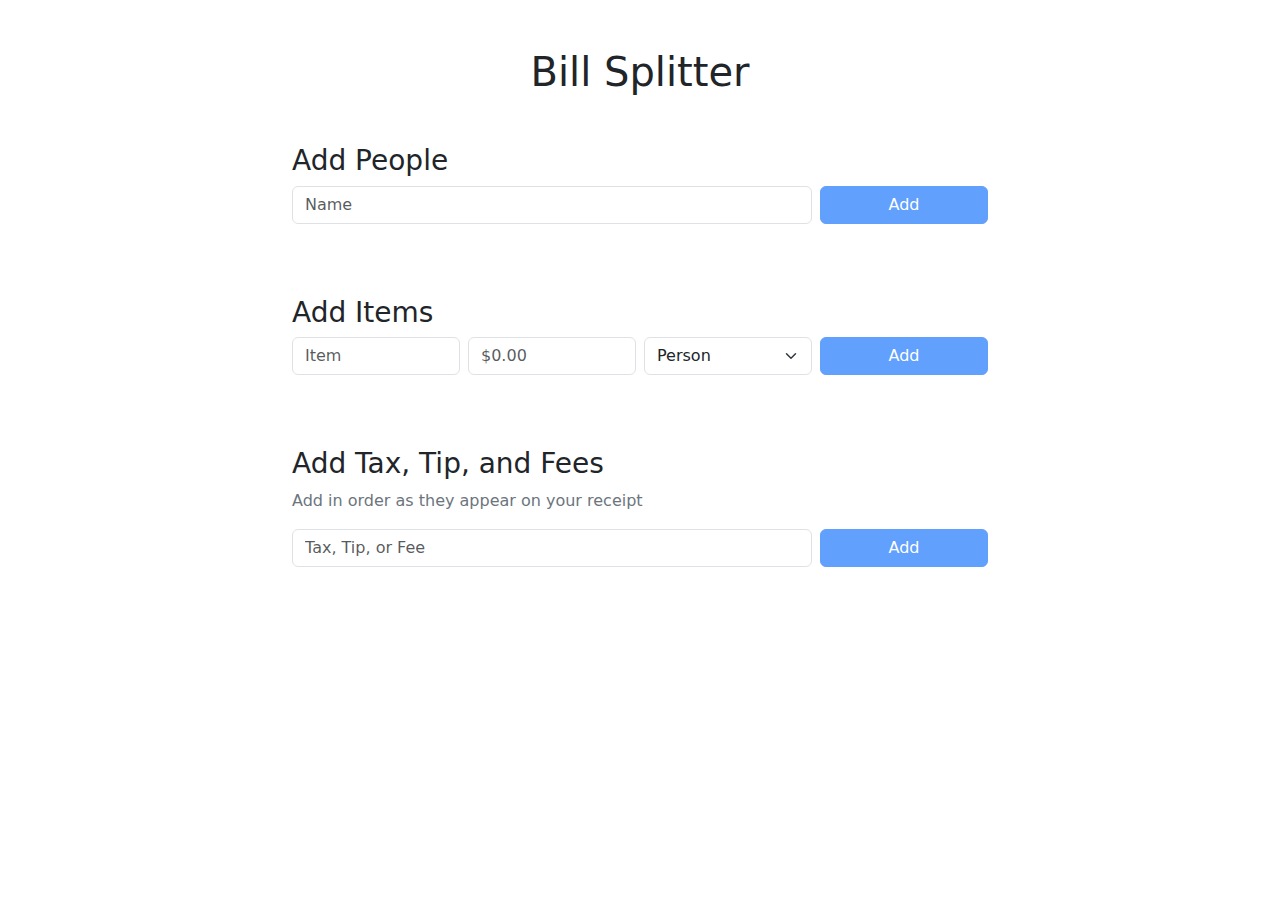
==== index.html @ c0d6cd59 "added input handling for the item cost field" ====
<!DOCTYPE html>
<html lang="en">
<head>
    <meta charset="UTF-8">
    <meta name="viewport" content="width=device-width, initial-scale=1.0">
    <title>Bill Splitter</title>
    <link href="https://cdn.jsdelivr.net/npm/bootstrap@5.3.0/dist/css/bootstrap.min.css" rel="stylesheet">
    <link href="styles.css" rel="stylesheet">
</head>
<body>
    <div class="container my-5 small-container">
        <header>
            <h1 class="text-center mb-5">Bill Splitter</h1>
        </header>
        <main>
            <form>
                <!-- People section -->
                <div class="mb-5">
                    <h3>Add People</h3>
                    <!-- Person row -->
                    <div class="mb-4 row g-2">
                        <div class="col-9">
                            <input type="text" class="form-control" id="person-name" placeholder="Name">
                        </div>
                        <div class="col-3">
                            <button type="button" class="btn btn-primary w-100" id="add-person" disabled>Add</button>
                        </div>
                    </div>
                    <!-- People List -->
                    <div>
                        <ul class="list-group" id="people-list"></ul>
                    </div>
                </div>
                <!-- Item section -->
                <div class="mb-5">
                    <h3>Add Items</h3>
                    <!-- Item row -->
                    <div class="mb-4 row g-2">
                        <div class="col-3">
                            <input type="text" class="form-control" id="item-name" placeholder="Item">
                        </div>
                        <div class="col-3">
                            <input type="text" inputmode="decimal" class="form-control" id="item-cost" placeholder="$0.00">
                        </div>
                        <div class="col-3">
                            <select class="form-select" id="item-owner">
                                <option value="" disabled selected>Person</option>
                            </select>
                        </div>
                        <div class="col-3">
                            <button type="button" class="btn btn-primary w-100" id="add-item" disabled>Add</button>
                        </div>
                    </div>
                    <!-- Item List -->
                    <div>
                        <ul class="list-group" id="item-list"></ul>
                    </div>
                </div>
                <!-- Item section -->
                <div class="mb-5">
                    <h3>Add Tax, Tip, and Fees</h3>
                    <p>Add in order as they appear on your receipt</p>
                    <!-- Tax/Tip/Fee row -->
                    <div class="mb-4 row g-2">
                        <div class="col-9">
                            <input type="text" class="form-control" id="tax-cost" placeholder="Tax, Tip, or Fee">
                        </div>
                        <div class="col-3">
                            <button type="button" class="btn btn-primary w-100" id="add-tax" disabled>Add</button>
                        </div>
                    </div>
                    <!-- Tax List -->
                    <div>
                        <ul class="list-group" id="tax-list"></ul>
                    </div>
                </div>
            </form>
        </main>
    <script src="https://cdn.jsdelivr.net/npm/bootstrap@5.3.0/dist/js/bootstrap.bundle.min.js"></script>
    <script src="script.js"></script>
</body>
</html>
---- styles.css ----
.small-container {
    max-width: 720px;
}

.person-name {
    display: inline-block;      /* Make it behave like a block-level element */
    max-width: calc(100% - 50px); /* Ensure space for the button */
    white-space: nowrap;        /* Prevent wrapping */
    overflow: hidden;           /* Hide overflowed text */
    text-overflow: ellipsis;    /* Add ellipsis for overflowed text */
}

p {
    color: #6c757d;
}
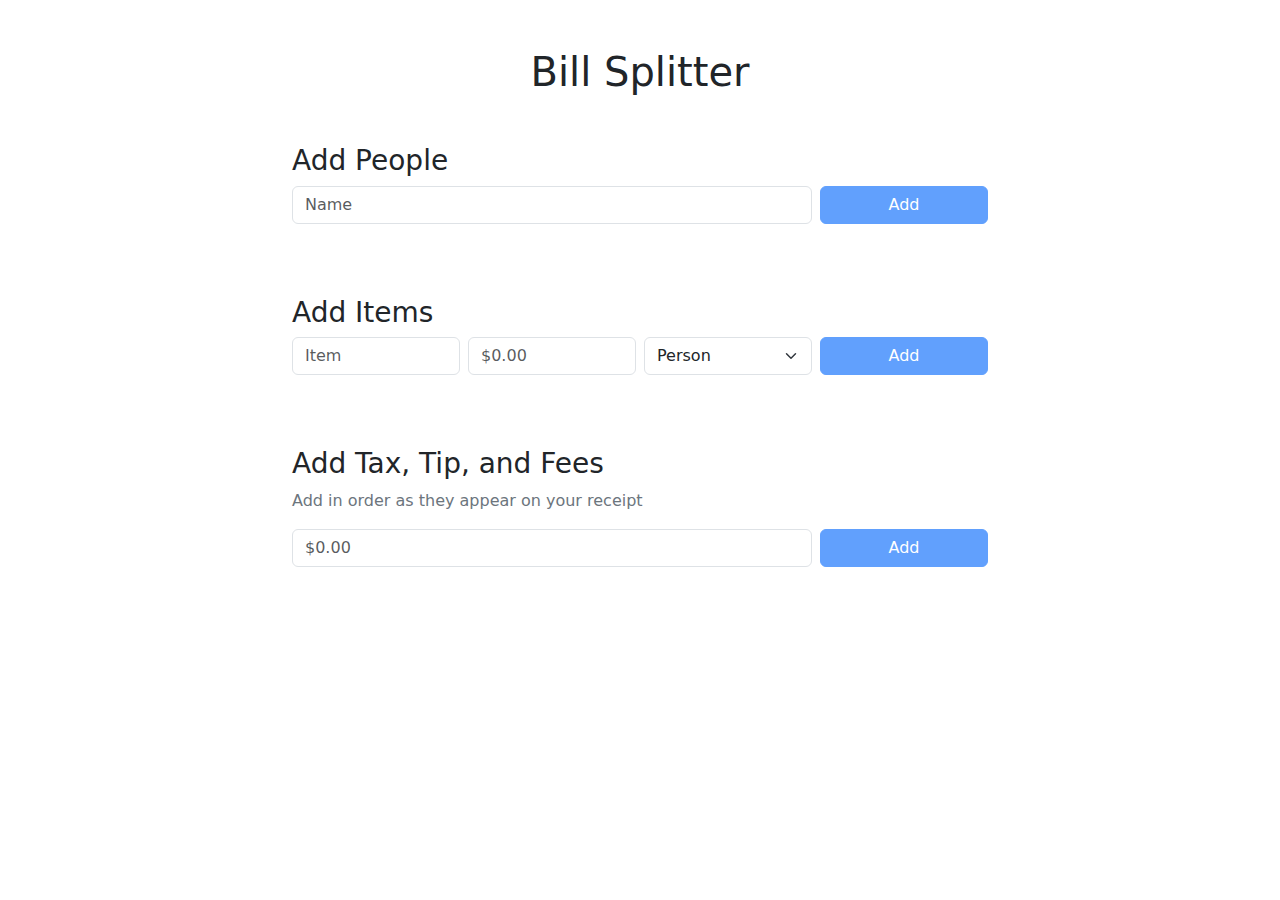
==== commit abf820cf: "force dollar format for tax field" ====
--- a/index.html
+++ b/index.html
@@ -63,7 +63,7 @@
                     <!-- Tax/Tip/Fee row -->
                     <div class="mb-4 row g-2">
                         <div class="col-9">
-                            <input type="text" class="form-control" id="tax-cost" placeholder="Tax, Tip, or Fee">
+                            <input type="text" class="form-control" id="tax-cost" placeholder="$0.00">
                         </div>
                         <div class="col-3">
                             <button type="button" class="btn btn-primary w-100" id="add-tax" disabled>Add</button>
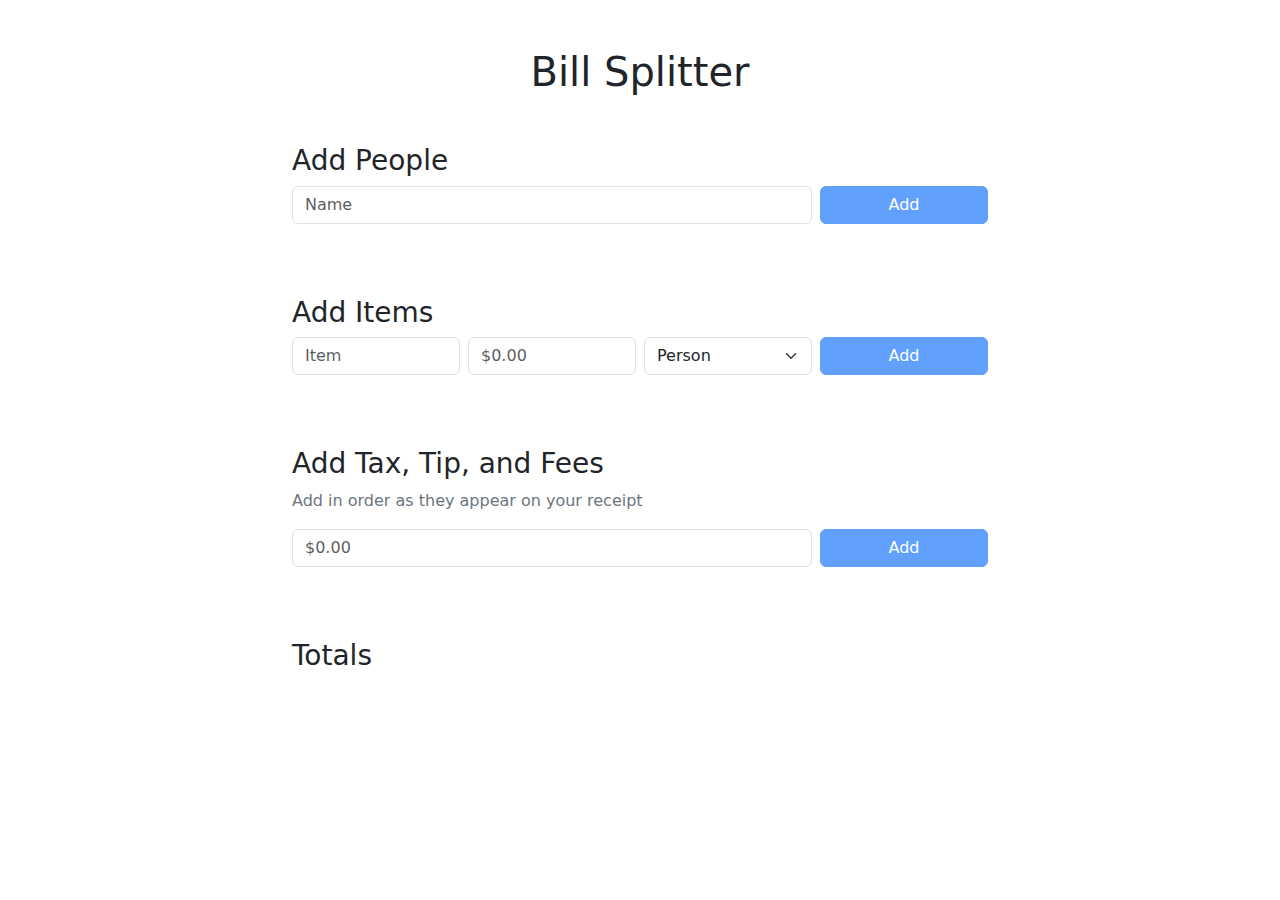
==== commit 0649b14e: "implemented totals" ====
--- a/index.html
+++ b/index.html
@@ -56,7 +56,7 @@
                         <ul class="list-group" id="item-list"></ul>
                     </div>
                 </div>
-                <!-- Item section -->
+                <!-- Tax/Tip/Fee section -->
                 <div class="mb-5">
                     <h3>Add Tax, Tip, and Fees</h3>
                     <p>Add in order as they appear on your receipt</p>
@@ -74,6 +74,13 @@
                         <ul class="list-group" id="tax-list"></ul>
                     </div>
                 </div>
+                <!-- Totals section -->
+                <div class="mb-5">
+                    <h3>Totals</h3>
+                    <div>
+                        <ul class="list-group" id="totals-list"></ul>
+                    </div>
+                </div>
             </form>
         </main>
     <script src="https://cdn.jsdelivr.net/npm/bootstrap@5.3.0/dist/js/bootstrap.bundle.min.js"></script>
